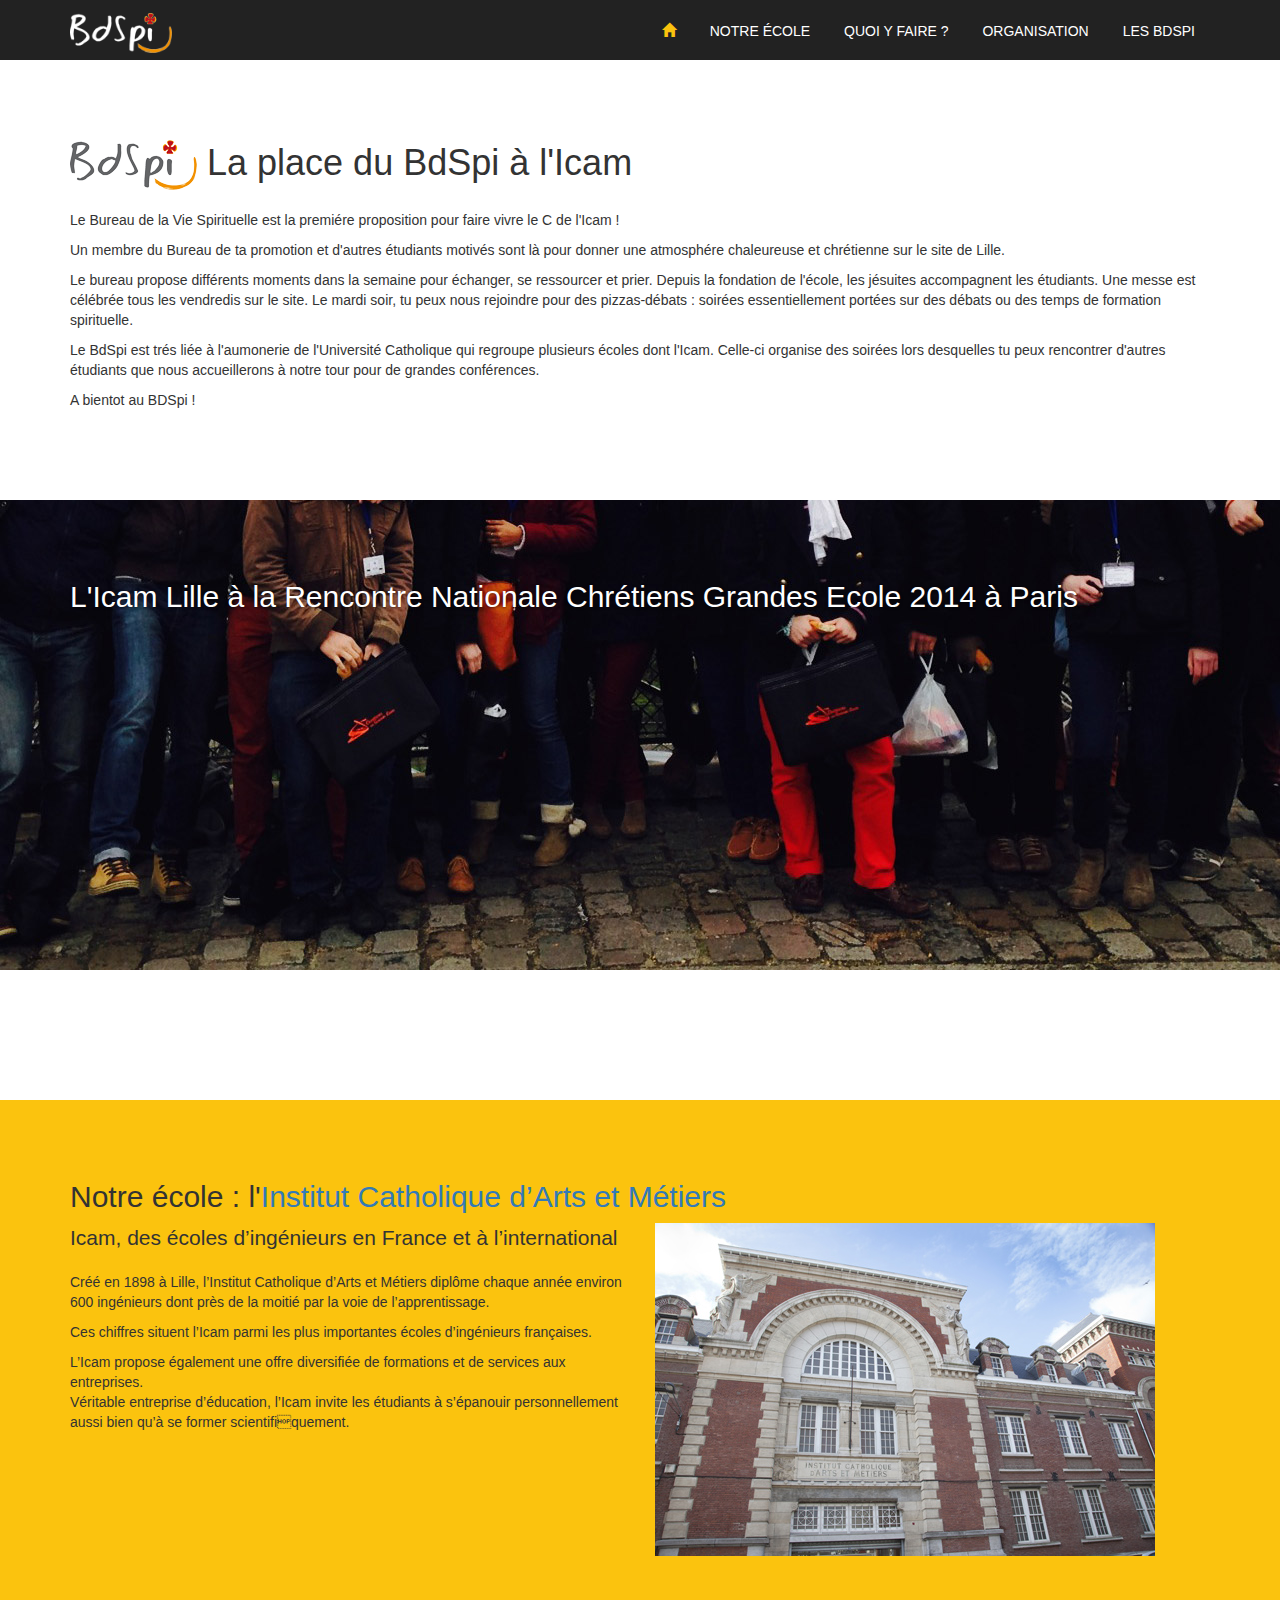
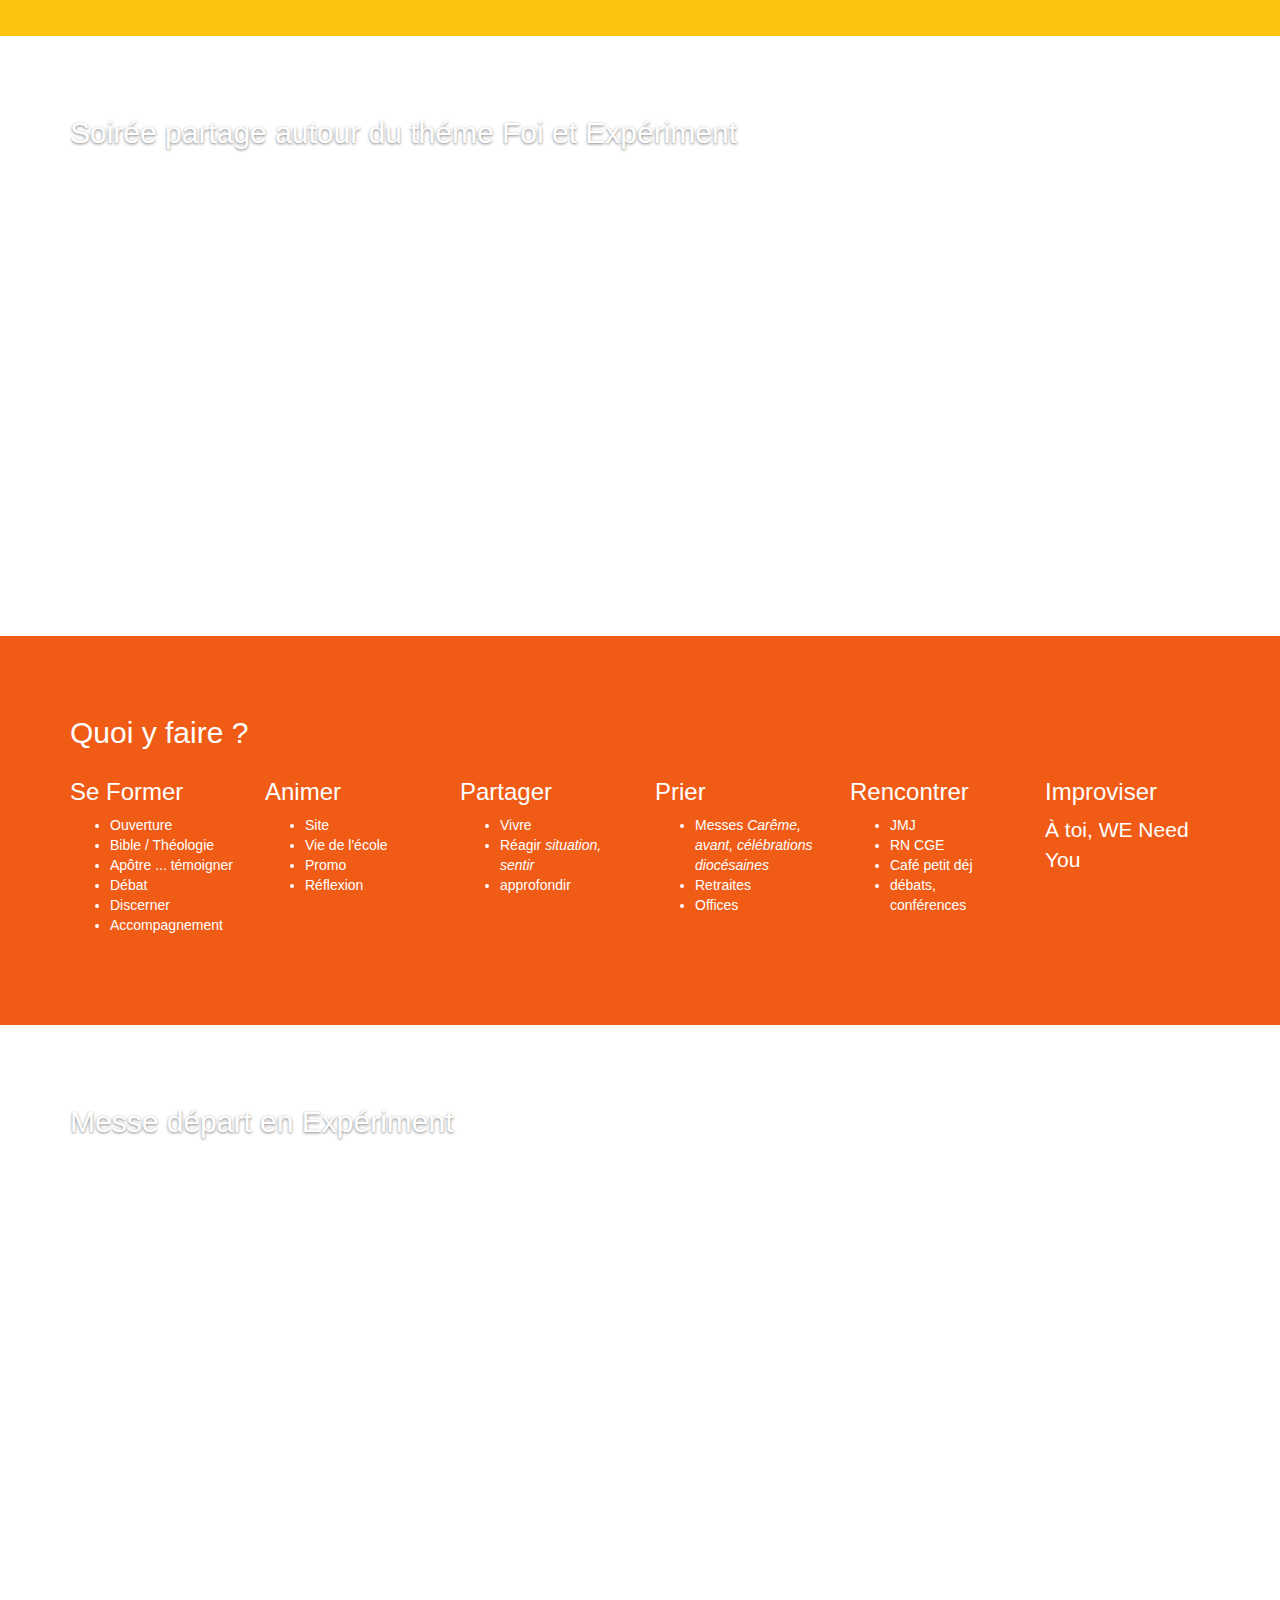
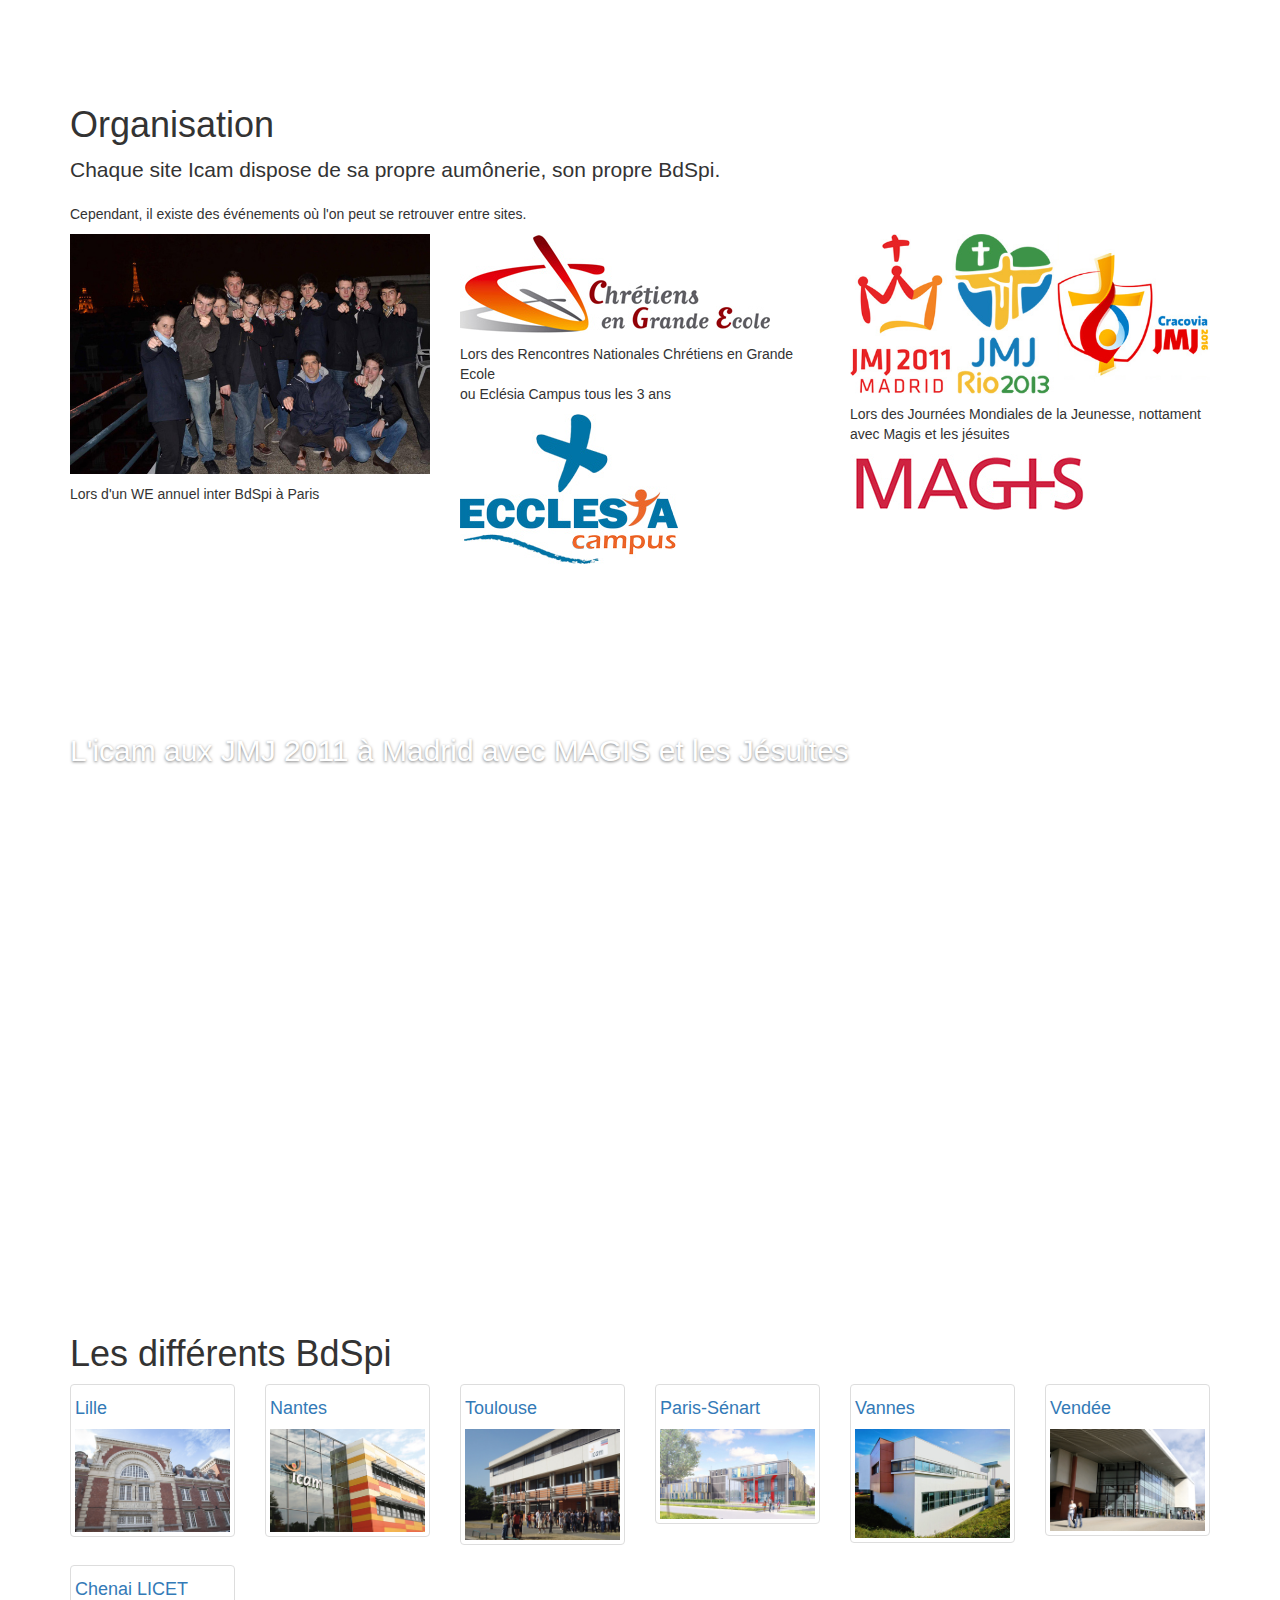
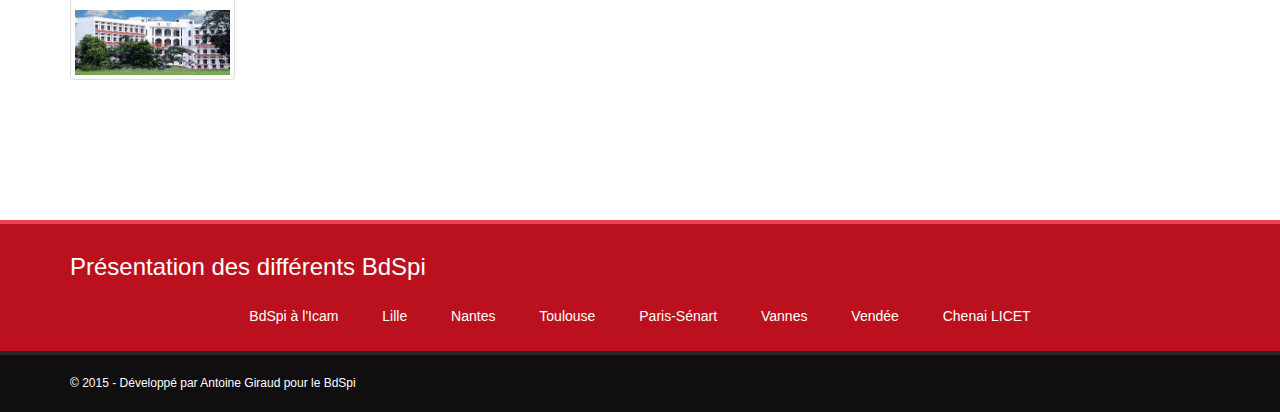
==== index.html @ 3c941e0c "let's go live" ====
<!DOCTYPE html>
<html lang="fr">
  <head>
    <meta charset="utf-8">
    <meta http-equiv="X-UA-Compatible" content="IE=edge">
    <meta name="viewport" content="width=device-width, initial-scale=1">
    <meta name="description" content="Présentation générale du BdSpi au sein des différents sites Icam">
    <meta name="author" content="Antoine Giraud pour les BdSpi Icam">
    <link rel="shortcut icon" href="favicon.png">
    <title>Présentation du BdSpi à l'Icam</title>

    <!-- Bootstrap -->
    <link href="css/bootstrap.min.css" rel="stylesheet">
    <link href="js/zoombox/zoombox.css" rel="stylesheet">
    <link href="css/style.css" rel="stylesheet">

    <!-- HTML5 shim and Respond.js for IE8 support of HTML5 elements and media queries -->
    <!-- WARNING: Respond.js doesn't work if you view the page via file:// -->
    <!--[if lt IE 9]>
      <script src="https://oss.maxcdn.com/html5shiv/3.7.2/html5shiv.min.js"></script>
      <script src="https://oss.maxcdn.com/respond/1.4.2/respond.min.js"></script>
    <![endif]-->
  </head>
  <body>
    <nav class="navbar" id="navbar">
      <div class="container">
        <a href="#" class="navbar-logo">
          <img src="img/logo_bdspi_blanc_small.png" alt="BdSpi">
        </a>
        <div class="navbar-menu">
          <a href="#" class="active"><span class="glyphicon glyphicon-home"></span></a>
          <a href="#notreEcole">Notre école</a>
          <a href="#activites">Quoi y faire ?</a>
          <a href="#organisation">Organisation</a>
          <a href="#sitesIcam">Les BdSpi</a>
        </div>
        <div class="navbar-ico-resp" id="navbar-ico-resp">
        </div>
      </div>
    </nav>
    <section class="content" id="content">
      <section class="section">
        <div class="container">
          <h1 id="about" class="head-title"><img src="img/logo_bdspi_small.png" alt="BdSpi"> La place du BdSpi à l'Icam</h1>
          <p class="lead">
            <p>Le Bureau de la Vie Spirituelle est la premiére proposition pour faire vivre le C de l'Icam !</p>
            <p>Un membre du Bureau de ta promotion et d'autres étudiants motivés sont là pour donner une atmosphére chaleureuse et chrétienne sur le site de Lille.</p>
            <p>Le bureau propose différents moments dans la semaine pour échanger, se ressourcer et prier. Depuis la fondation de l'école, les jésuites accompagnent les étudiants. Une messe est célébrée tous les vendredis sur le site. Le mardi soir, tu peux nous rejoindre pour des pizzas-débats : soirées essentiellement portées sur des débats ou des temps de formation spirituelle.</p>
            <p>Le BdSpi est trés liée à l'aumonerie de l'Université Catholique qui regroupe plusieurs écoles dont l'Icam. Celle-ci organise des soirées lors desquelles tu peux rencontrer d'autres étudiants que nous accueillerons à notre tour pour de grandes conférences.</p>
            <p>A bientot au BDSpi !</p>
          </p>
        </div>
      </section>
      <section class="section cover_pic rncge2014">
        <div class="container">
          <h2 class="head-title">L'Icam Lille à la Rencontre Nationale Chrétiens Grandes Ecole 2014 à Paris</h2>
        </div>
      </section>
      <section class="section jaune">
        <div class="container">
          <h2 id="notreEcole" class="head-title">Notre école : l'<a href="http://www.icam.fr/icam">Institut Catholique d’Arts et Métiers</a></h2>
          <div class="row">
            <div class="col-xs-12 col-md-6">
              <p class="lead">Icam, des écoles d’ingénieurs en France et à l’international</p>
              <p>Créé en 1898 à Lille, l’Institut Catholique d’Arts et Métiers diplôme chaque année environ 600 ingénieurs dont près de la moitié par la voie de l’apprentissage.</p>
              <p>Ces chiffres situent l’Icam parmi les plus importantes écoles d’ingénieurs françaises.</p>
              <p>L’Icam propose également une offre diversifiée de formations et de services aux entreprises.<br>
                Véritable entreprise d’éducation, l’Icam invite les étudiants à s’épanouir personnellement aussi bien qu’à se former scientifiquement.
              </p>
            </div>
            <div class="col-xs-12 col-md-6">
              <img src="img/sites/Icam_Lille_500.jpg" alt="Icam Lille Maison mère" style="max-width:100%"><br>
            </div>
          </div>
        </div>
      </section>
      <section class="section cover_pic foiEtExperiment">
        <div class="container">
          <h2 class="head-title">Soirée partage autour du théme Foi et Expériment</h2>
        </div><!-- /.container -->
      </section>
      <section class="section orange">
        <div class="container">
          <h2 id="activites" class="head-title">Quoi y faire ?</h2>
          <div class="row">
            <div class="col-xs-6 col-md-2">
              <h3>Se Former</h3>
              <ul>
                <li>Ouverture</li>
                <li>Bible / Théologie</li>
                <li>Apôtre ... témoigner</li>
                <li>Débat</li>
                <li>Discerner</li>
                <li>Accompagnement</li>
              </ul>
            </div>
            <div class="col-xs-6 col-md-2">
              <h3>Animer</h3>
              <ul>
                <li>Site</li>
                <li>Vie de l'école</li>
                <li>Promo</li>
                <li>Réflexion</li>
              </ul>
            </div>
            <div class="col-xs-6 col-md-2">
              <h3>Partager</h3>
              <ul>
                <li>Vivre</li>
                <li>Réagir <em>situation,  sentir</em></li>
                <li>approfondir</li>
              </ul>
            </div>
            <div class="col-xs-6 col-md-2">
              <h3>Prier</h3>
              <ul>
                <li>Messes <em>Carême, avant, célébrations diocésaines</em></li>
                <li>Retraites</li>
                <li>Offices</li>
              </ul>
            </div>
            <div class="col-xs-6 col-md-2">
              <h3>Rencontrer</h3>
              <ul>
                <li>JMJ</li>
                <li>RN CGE</li>
                <li>Café petit déj</li>
                <li>débats, conférences</li>
              </ul>
            </div>
            <div class="col-xs-6 col-md-2">
              <h3>Improviser</h3>
              <p class="lead">À toi, WE Need You</p>
            </div>
          </div>
        </div>
      </section>
      <section class="section cover_pic messe_interieur">
        <div class="container">
          <h2 class="head-title">Messe départ en Expériment</h2>
        </div><!-- /.container -->
      </section>
      <section class="section">
        <div class="container">
          <h1 class="head-title" id="organisation">Organisation</h1>
          <p class="lead">Chaque site Icam dispose de sa propre aumônerie, son propre BdSpi.</p>
          <p>Cependant, il existe des événements où l'on peut se retrouver entre sites.</p>
          <div class="row">
            <div class="col-sm-12 col-md-4">
              <p><img src="img/InterBdSpi_2013_light.jpg" alt="Photo WE InterBdSpi" style="max-width:100%;"></p>
              <p>Lors d'un WE annuel inter BdSpi à Paris</p>
            </div>
            <div class="col-sm-12 col-md-4">
              <p><a href="http://www.cgenational.com/rencontre-nationale-2014"><img src="img/CGE_100.jpg" alt="Chrétiens en Grandes Ecoles" style="max-width:100%;"></a></p>
              <p>
                Lors des Rencontres Nationales Chrétiens en Grande Ecole<br>
                ou Eclésia Campus tous les 3 ans
              </p>
              <p><a href="http://ecclesiacampus.fr/"><img src="img/logo-Ecclesia-Campus_small.jpg" alt="Chrétiens en Grandes Ecoles" style="max-width:100%;"></a></p>
            </div>
            <div class="col-sm-12 col-md-4">
              <p><a href="http://www.krakow2016.com/fr/"><img src="img/jmj_logos.jpg" alt="Logos JMJ" style="max-width:100%;"></a></p>
              <p>Lors des Journées Mondiales de la Jeunesse, nottament avec Magis et les jésuites</p>
              <p><a href="http://www.rji.fr/lacoloc/vous-avez-dit-mags/"><img src="img/magis_petite.jpg" alt="MAGIS" style="max-width:100%;"></a></p>
            </div>
          </div>
        </div><!-- /.container -->
      </section>
      <section class="section cover_pic jmj2011">
        <div class="container">
          <h2 class="head-title">L'icam aux JMJ 2011 à Madrid avec MAGIS et les Jésuites</h2>
        </div>
      </section>
      <section class="section">
        <div class="container">
          <h1 class="head-title" id="sitesIcam">Les différents BdSpi</h1>
          <div class="row">
            <div class="col-xs-6 col-md-2">
              <a href="lille.html" class="thumbnail" title="Icam Lille">
                <h4>Lille</h4>
                <img src="img/sites/Icam_Lille_335.jpg" alt="Icam Lille">
              </a>
            </div>
            <div class="col-xs-6 col-md-2">
              <a href="nantes.html" class="thumbnail" title="Icam Nantes">
                <h4>Nantes</h4>
                <img src="img/sites/Icam_Nantes_335.jpg" alt="Icam Nantes">
              </a>
            </div>
            <div class="col-xs-6 col-md-2">
              <a href="toulouse.html" class="thumbnail" title="Icam Toulouse">
                <h4>Toulouse</h4>
                <img src="img/sites/Icam_Toulouse_335.jpg" alt="Icam Toulouse">
              </a>
            </div>
            <div class="col-xs-6 col-md-2">
              <a href="paris_senart.html" class="thumbnail" title="Paris-Sénart">
                <h4>Paris-Sénart</h4>
                <img src="img/sites/Icam_Paris_335.jpg" alt="Paris-Sénart">
              </a>
            </div>
            <div class="col-xs-6 col-md-2">
              <a href="vannes.html" class="thumbnail" title="Vannes">
                <h4>Vannes</h4>
                <img src="img/sites/Icam_Vannes_335.jpg" alt="Vannes">
              </a>
            </div>
            <div class="col-xs-6 col-md-2">
              <a href="vendee.html" class="thumbnail" title="Vendée">
                <h4>Vendée</h4>
                <img src="img/sites/Icam_Vendee_335.jpg" alt="Vendée">
              </a>
            </div>
          </div>
          <div class="row">
            <div class="col-xs-6 col-md-2">
              <a href="chenai-licet.html" class="thumbnail" title="Chenai LICET">
                <h4>Chenai LICET</h4>
                <img src="img/sites/Icam_Licet_335.jpg" alt="Chenai LICET">
              </a>
            </div>
          </div>
        </div><!-- /.container -->
      </section>
      <!-- FOOTER -->
      <footer>
        <div class="partenaires">
          <div class="container">
            <h3>Présentation des différents BdSpi</h3>
            <div class="row">
              <div class="partenaire">
                <a href="index.html" title="BdSpi à l'Icam">BdSpi à l'Icam</a>
              </div>
              <div class="partenaire">
                <a href="lille.html" title="BdSpi Lille">Lille</a>
              </div>
              <div class="partenaire">
                <a href="nantes.html" title="BdSpi Nantes">Nantes</a>
              </div>
              <div class="partenaire">
                <a href="toulouse.html" title="BdSpi Toulouse">Toulouse</a>
              </div>
              <div class="partenaire">
                <a href="paris_senart.html" title="BdSpiParis-Sénart">Paris-Sénart</a>
              </div>
              <div class="partenaire">
                <a href="vannes.html" title="BdSpi Vannes">Vannes</a>
              </div>
              <div class="partenaire">
                <a href="vendee.html" title="BdSpi Vendée">Vendée</a>
              </div>
              <div class="partenaire">
                <a href="chenai-licet.html" title="BdSpi Chenai LICET">Chenai LICET</a>
              </div>
            </div>
          </div>
        </div>
        <div class="copyright">
          <div class="container">
            <p>© 2015 - Développé par Antoine Giraud pour le BdSpi</p>
          </div>
        </div>
      </footer>
    </section>

    <script src="js/jquery.js"></script>
    <script src="js/bootstrap.min.js"></script>
    <script type="text/javascript" src="js/zoombox/zoombox.js"></script>
    <script src="js/app.js"></script>
  </body>
</html>
---- js/zoombox/zoombox.css ----
/*[fmt]0A90-0A0A-2*/
#zoombox iframe,#zoombox img{
	border:none;
}
#zoombox .zoombox_mask{
	background-color:#000;
	position:fixed;
	width:100%;
	z-index:1051;
	height:100%;
	top:0;
	left:0;
}
#zoombox .zoombox_container{
	position:absolute;
	z-index:1052;
}
#zoombox .relative{
	position:relative;
}
#zoombox .zoombox_prev{
	position:absolute;
	top:0;
	left:0;
	width:50%;
	height:100%;
	cursor:pointer;
	/*+opacity:0;*/
	filter:alpha(opacity=0);
	-ms-filter:progid:DXImageTransform.Microsoft.Alpha(Opacity=0);
	-moz-opacity:0;
	opacity:0;
}
#zoombox .zoombox_prev:hover{
	/*+opacity:100%;*/
	filter:alpha(opacity=100);
	-ms-filter:progid:DXImageTransform.Microsoft.Alpha(Opacity=100);
	-moz-opacity:1;
	opacity:1;
}
#zoombox .zoombox_next{
	position:absolute;
	top:0;
	right:0;
	width:50%;
	height:100%;
	/*+opacity:0;*/
	filter:alpha(opacity=0);
	-ms-filter:progid:DXImageTransform.Microsoft.Alpha(Opacity=0);
	-moz-opacity:0;
	opacity:0;
}
#zoombox .zoombox_close,#zoombox .zoombox_next,#zoombox .zoombox_prev{
	cursor:pointer;
}
#zoombox .multimedia .zoombox_next,#zoombox .multimedia .zoombox_prev{
	display:none;
}
#zoombox .zoombox_next:hover{
	/*+opacity:100%;*/
	filter:alpha(opacity=100);
	-ms-filter:progid:DXImageTransform.Microsoft.Alpha(Opacity=100);
	-moz-opacity:1;
	opacity:1;
}
#zoombox .zoombox_gallery{
	position:fixed;
	z-index:1054;
	bottom:-60px;
	left:0;
	right:0;
	text-align:center;
	/*+opacity:85%;*/
	filter:alpha(opacity=85);
	-ms-filter:progid:DXImageTransform.Microsoft.Alpha(Opacity=85);
	-moz-opacity:0.85;
	opacity:0.85;
	cursor:pointer;
	width:auto;
	background-color:#050505;
	height:60px;
	overflow: hidden;
	display:none;
}
#zoombox .zoombox_gallery img{
	height:50px;
	padding:5px;
	/*+opacity:50%;*/
	filter:alpha(opacity=30);
	-ms-filter:progid:DXImageTransform.Microsoft.Alpha(Opacity=30);
	-moz-opacity:0.3;
	opacity:0.3;
}
#zoombox .zoombox_gallery img:hover,#zoombox .zoombox_gallery img.current{
	/*+opacity:100%;*/
	filter:alpha(opacity=100);
	-ms-filter:progid:DXImageTransform.Microsoft.Alpha(Opacity=100);
	-moz-opacity:1;
	opacity:1;
}
#zoombox_loader{
	background:url(img/loader.png) no-repeat left top;
	position:absolute;
	height:40px;
	width:40px;
	cursor:pointer;
	top:50%;
	left:50%;
	margin:-20px 0 0 -20px;
	z-index:1053;
}
/** Zoombox Theme **/
.zoombox .zoombox_container{
	background:#000;
	color:#666;
	/*+box-shadow:0px 0px 10px #000000;*/
	-moz-box-shadow:0px 0px 10px #000000;
	-webkit-box-shadow:0px 0px 10px #000000;
	-o-box-shadow:0px 0px 10px #000000;
	box-shadow:0px 0px 10px #000000;
	-moz-box-shadow:0 0 10px #000;
	-webkit-box-shadow:0 0 10px #000;
	-o-box-shadow:0 0 10px #000;
	box-shadow:0 0 10px #000;
}
.zoombox .content{
	background:#000;
}
.zoombox .zoombox_title{
	color:#FFF;
	/*+placement:anchor-top-left -1px -22px;*/
	position:absolute;
	left:-1px;
	top:-22px;
	/*+text-shadow:1px 1px #000000;*/
	-moz-text-shadow:1px 1px #000000;
	-webkit-text-shadow:1px 1px #000000;
	-o-text-shadow:1px 1px #000000;
	text-shadow:1px 1px #000000;
	-moz-text-shadow:1px 1px #000;
	-webkit-text-shadow:1px 1px #000;
	-o-text-shadow:1px 1px #000;
	text-shadow:1px 1px #000;
}
.zoombox .zoombox_close{
	background:url(img/close.png) no-repeat;
	width:30px;
	height:30px;
	/*+placement:anchor-top-right -15px -15px;*/
	position:absolute;
	right:-15px;
	top:-15px;
}
#zoombox.zoombox .zoombox_next{
	background:url(img/next.png) no-repeat right center;
}
#zoombox.zoombox .zoombox_prev{
	background:url(img/prev.png) no-repeat left center;
}
/** Lightbox Theme **/
.lightbox .zoombox_container{
	background:#FFF;
	margin-left:-30px;
	padding:10px 10px 37px;
	color:#666;
}
.lightbox .zoombox_close{
	background:url(img/lightclose.gif) no-repeat left top;
	width:66px;
	height:22px;
	top:auto;
	/*+placement:anchor-bottom-right 12px 6px;*/
	position:absolute;
	right:12px;
	bottom:6px;
}
.lightbox .zoombox_title{
	text-align:left;
}
.lightbox .zoombox_next{
	background:url(img/lightnext.gif) no-repeat right 50px;
}
.lightbox .zoombox_prev{
	background:url(img/lightprev.gif) no-repeat left 50px;
}
#zoombox.lightbox .zoombox_gallery{
	left:10px !important;
	right:10px;
	bottom:36px;
}
/** Pretty Photo Theme **/
.prettyphoto .zoombox_container{
	border:10px solid #0B0A0A;
	/*+border-radius:10px;*/
	-moz-border-radius:10px;
	-webkit-border-radius:10px;
	-khtml-border-radius:10px;
	border-radius:10px 10px 10px 10px;
	background:#FFF;
	padding:10px 10px 37px;
	margin-left:-20px;
	color:#797979;
}
.prettyphoto .zoombox_title{
	text-align:left;
}
.prettyphoto .zoombox_close{
	background:url(img/ppsprite.png);
	width:27px;
	height:24px;
	top:auto;
	/*+placement:anchor-bottom-right 6px 8px;*/
	position:absolute;
	right:6px;
	bottom:8px;
}
.prettyphoto .zoombox_next{
	background:url(img/ppnext.png) no-repeat right center;
}
.prettyphoto .zoombox_prev{
	background:url(img/ppprev.png) no-repeat left center;
}
.prettyphoto .multimedia .zoombox_next,.prettyphoto .multimedia .zoombox_prev{
	display:none;
}
#zoombox.prettyphoto .zoombox_gallery{
	left:10px !important;
	right:10px;
	bottom:36px;
}
/** Dark Pretty Photo Theme **/
.darkprettyphoto .zoombox_container{
	/*+border-radius:10px;*/
	-moz-border-radius:10px;
	-webkit-border-radius:10px;
	-khtml-border-radius:10px;
	border-radius:10px 10px 10px 10px;
	background:#0C0C0C;
	padding:10px 10px 37px;
	margin-left:-30px;
	color:#828282;
}
.darkprettyphoto .zoombox_title{
	/*[empty]position:;*/
	text-align:left;
}
.darkprettyphoto .zoombox_close{
	background:url(img/ppsprite.png);
	width:27px;
	height:24px;
	top:auto;
	/*+placement:anchor-bottom-right 2px 6px;*/
	position:absolute;
	right:2px;
	bottom:6px;
}
.darkprettyphoto .zoombox_next{
	background:url(img/ppnext.png) no-repeat right center;
}
.darkprettyphoto .zoombox_prev{
	background:url(img/ppprev.png) no-repeat left center;
}
.darkprettyphoto .multimedia .zoombox_next,.darkprettyphoto .multimedia .zoombox_prev{
	display:none;
}
#zoombox.darkprettyphoto .zoombox_gallery{
	left:10px !important;
	right:10px;
	bottom:36px;
}
/** Simple Theme **/
.simple .zoombox_container{
	background:#000;
}
.simple .zoombox_title{
	color:#FFF;
	/*+placement:anchor-top-left -1px -22px;*/
	position:absolute;
	left:-1px;
	top:-22px;
	/*+text-shadow:1px 1px #000000;*/
	-moz-text-shadow:1px 1px #000000;
	-webkit-text-shadow:1px 1px #000000;
	-o-text-shadow:1px 1px #000000;
	text-shadow:1px 1px #000000;
	-moz-text-shadow:1px 1px #000;
	-webkit-text-shadow:1px 1px #000;
	-o-text-shadow:1px 1px #000;
	text-shadow:1px 1px #000;
}
#zoombox.simple .zoombox_next{
	background:url(img/simplenav.png) no-repeat -20px center;
	/*+opacity:100%;*/
	filter:alpha(opacity=100);
	-ms-filter:progid:DXImageTransform.Microsoft.Alpha(Opacity=100);
	-moz-opacity:1;
	opacity:1;
	right:-20px;
	width:20px;
}
#zoombox.simple .zoombox_next:hover{
	background-position-x:left;
}
#zoombox.simple .zoombox_prev{
	background:url(img/simplenav.png) no-repeat -40px center;
	/*+opacity:100%;*/
	filter:alpha(opacity=100);
	-ms-filter:progid:DXImageTransform.Microsoft.Alpha(Opacity=100);
	-moz-opacity:1;
	opacity:1;
	left:-20px;
	width:20px;
}
#zoombox.simple .zoombox_prev:hover{
	background-position-x:-60px;
}
.simple .zoombox_prev{
	background:url(img/ppprev.png) no-repeat left center;
}
.simple .zoombox_close{
	background:url(img/simpleclose.png) no-repeat;
	width:30px;
	height:30px;
	position:absolute;
	top:0;
	right:-10px;
}

#zoombox.simple .multimedia .zoombox_next,#zoombox.simple .multimedia .zoombox_prev{
	display:block;
}
---- css/style.css ----
*{-moz-box-sizing:border-box;-webkit-box-sizing:border-box;box-sizing:border-box}.cover_pic{-moz-background-size:cover;-o-background-size:cover;-webkit-background-size:cover;background-size:cover;color:#fff;text-shadow:0 1px 3px rgba(0,0,0,0.5);height:600px}.entreeCouvent{background:url(../img/casa.jpg) no-repeat top center fixed}.viewCouvent{background:url(../img/view_couvent.jpg) no-repeat top center fixed}.aupieddeluniversite{background:url(../img/aupieddeluniversite.jpg) no-repeat top center fixed}.leglise{background:url(../img/leglise.jpg) no-repeat top center fixed}.rncge2014{background:url(../img/icamRN-CGE2014.jpg) no-repeat top center fixed}.foiEtExperiment{background:url(../img/foiEtExperiment.jpg) no-repeat top center fixed}.equipe2015{background:url(../img/equipe2015.jpg) no-repeat top center fixed}.jmj2011{background:url(../img/jmj2011.jpg) no-repeat top center fixed}.messe_courshonneur{background:url(../img/messe_courshonneur.jpg) no-repeat top center fixed}.messe_interieur{background:url(../img/messe_interieur.jpg) no-repeat top center fixed}.cannonisation2papes{background:url(../img/cannonisation2papes.jpg) no-repeat top center fixed}.laCatho{background:url(../img/laCatho.jpg) no-repeat top center fixed}.glyphicon-croix_bdspi{background-image:url("../img/croix_bdspi.png");background-position:0 0;background-size:24px 24px;height:24px;width:24px}.glyphicon-croix_bdspi:before{content:""}.glyphicon-i_bdspi{background-image:url("../img/i_bdspi.png");background-position:0 0;background-size:24px 24px;height:24px;width:24px}.glyphicon-i_bdspi:before{content:""}header{background:url(../img/casa.jpg) no-repeat top center fixed;-moz-background-size:cover;-o-background-size:cover;-webkit-background-size:cover;background-size:cover}header .bg-cover{position:absolute;right:0;left:0;bottom:0;z-index:1;height:100%;background-color:rgba(0,5,8,0.75)}.header-content{position:fixed;right:0;left:0;top:20%;z-index:2;text-align:center;color:#FFF}.header-content h1{padding-top:20px;letter-spacing:2px;font-size:56px}.header-content p{line-height:1.5em;font-size:18px;padding:50px 100px}.header-btns{margin:10px 0}.scroll-down{position:absolute;right:0;left:0;bottom:0;text-align:center}.navbar{position:fixed;top:0;right:0;left:0;z-index:3;-moz-transition-property:all;-o-transition-property:all;-webkit-transition-property:all;transition-property:all;-moz-transition-duration:0.8s;-o-transition-duration:0.8s;-webkit-transition-duration:0.8s;transition-duration:0.8s}.navbar{height:60px;line-height:60px;background:#222}.navbar .navbar-logo,.navbar .navbar-menu{display:block}.navbar-logo{float:left;font-size:24px;color:#FFF;text-decoration:none;display:none}.navbar-logo img{height:40px;vertical-align:middle}.navbar-logo:hover,.navbar-logo:active,.navbar-logo:focus{color:#fff;text-decoration:none}.navbar-menu{overflow:hidden;text-align:right}.navbar-menu a{text-decoration:none;text-transform:uppercase;font-size:14px;color:#FFF;padding:0 15px}.navbar-menu .active{color:#fbc30e}.btn{text-decoration:none;-moz-border-radius:5px;-webkit-border-radius:5px;border-radius:5px;padding:10px 20px;margin:0 10px;-moz-transition-property:all;-o-transition-property:all;-webkit-transition-property:all;transition-property:all;-moz-transition-duration:0.8s;-o-transition-duration:0.8s;-webkit-transition-duration:0.8s;transition-duration:0.8s}.btn-transparent{border:1px solid #FFF;color:#FFF}.btn-transparent:hover{background:#FFF;color:#000}.btn-yellow{background:#fec503;color:#000;border:1px solid #fec503}.btn-yellow:hover{background:transparent;color:#FFF}.content{position:absolute;right:0;left:0}.navbar{z-index:100;-moz-border-radius:0;-webkit-border-radius:0;border-radius:0}#cover{z-index:10}#content{padding-top:60px;z-index:50}.section .head-title{padding-top:80px;margin-top:0}.section.noHeadTitle{padding-top:80px}.address{margin-bottom:10px}.section{padding-bottom:80px}.bleu{background-color:#1082ce;color:#fff}.bleu a{color:#f05c16}.vert{background-color:#009b34;color:#fff}.jaune{background-color:#fbc30e}.orange{background-color:#f05c16;color:#fff}.rouge{background-color:#bb111e;color:#fff}dl.dl-icons dt{width:16px}dl.dl-icons dd{margin-left:30px}footer{margin-top:40px;color:#fff;background-color:#bb111e}footer a{color:#fff}footer a:hover{color:#fff}footer .divers{padding:20px 0}footer .partenaires{padding:10px 0;border-top:4px solid #ee4451}.partenaires .row{text-align:center}.partenaires .partenaire,.partenaires .nos_partenaires{display:inline-block;margin:15px 20px}footer .copyright{padding:20px 0;font-size:12px;background:none repeat scroll 0 0 #100e0f;border-top:4px solid #2a2526}footer .copyright p{margin-bottom:0}
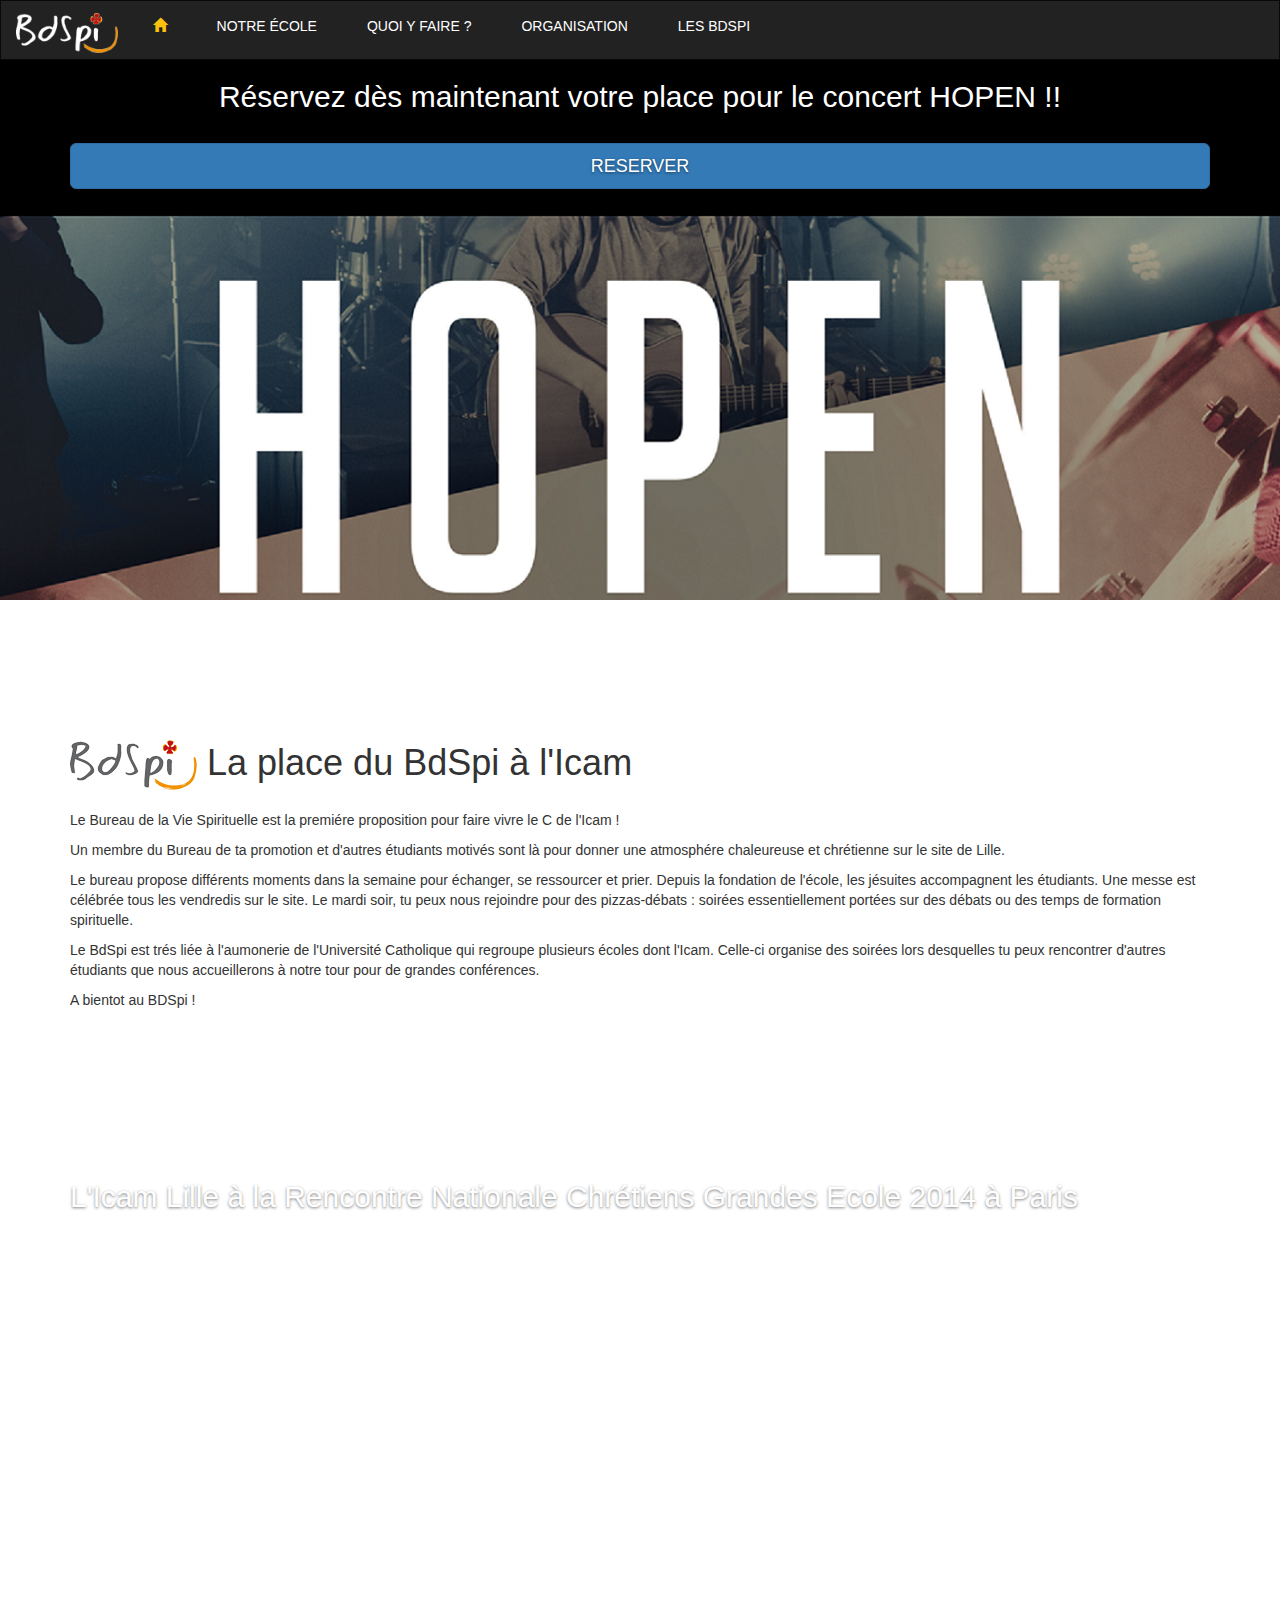
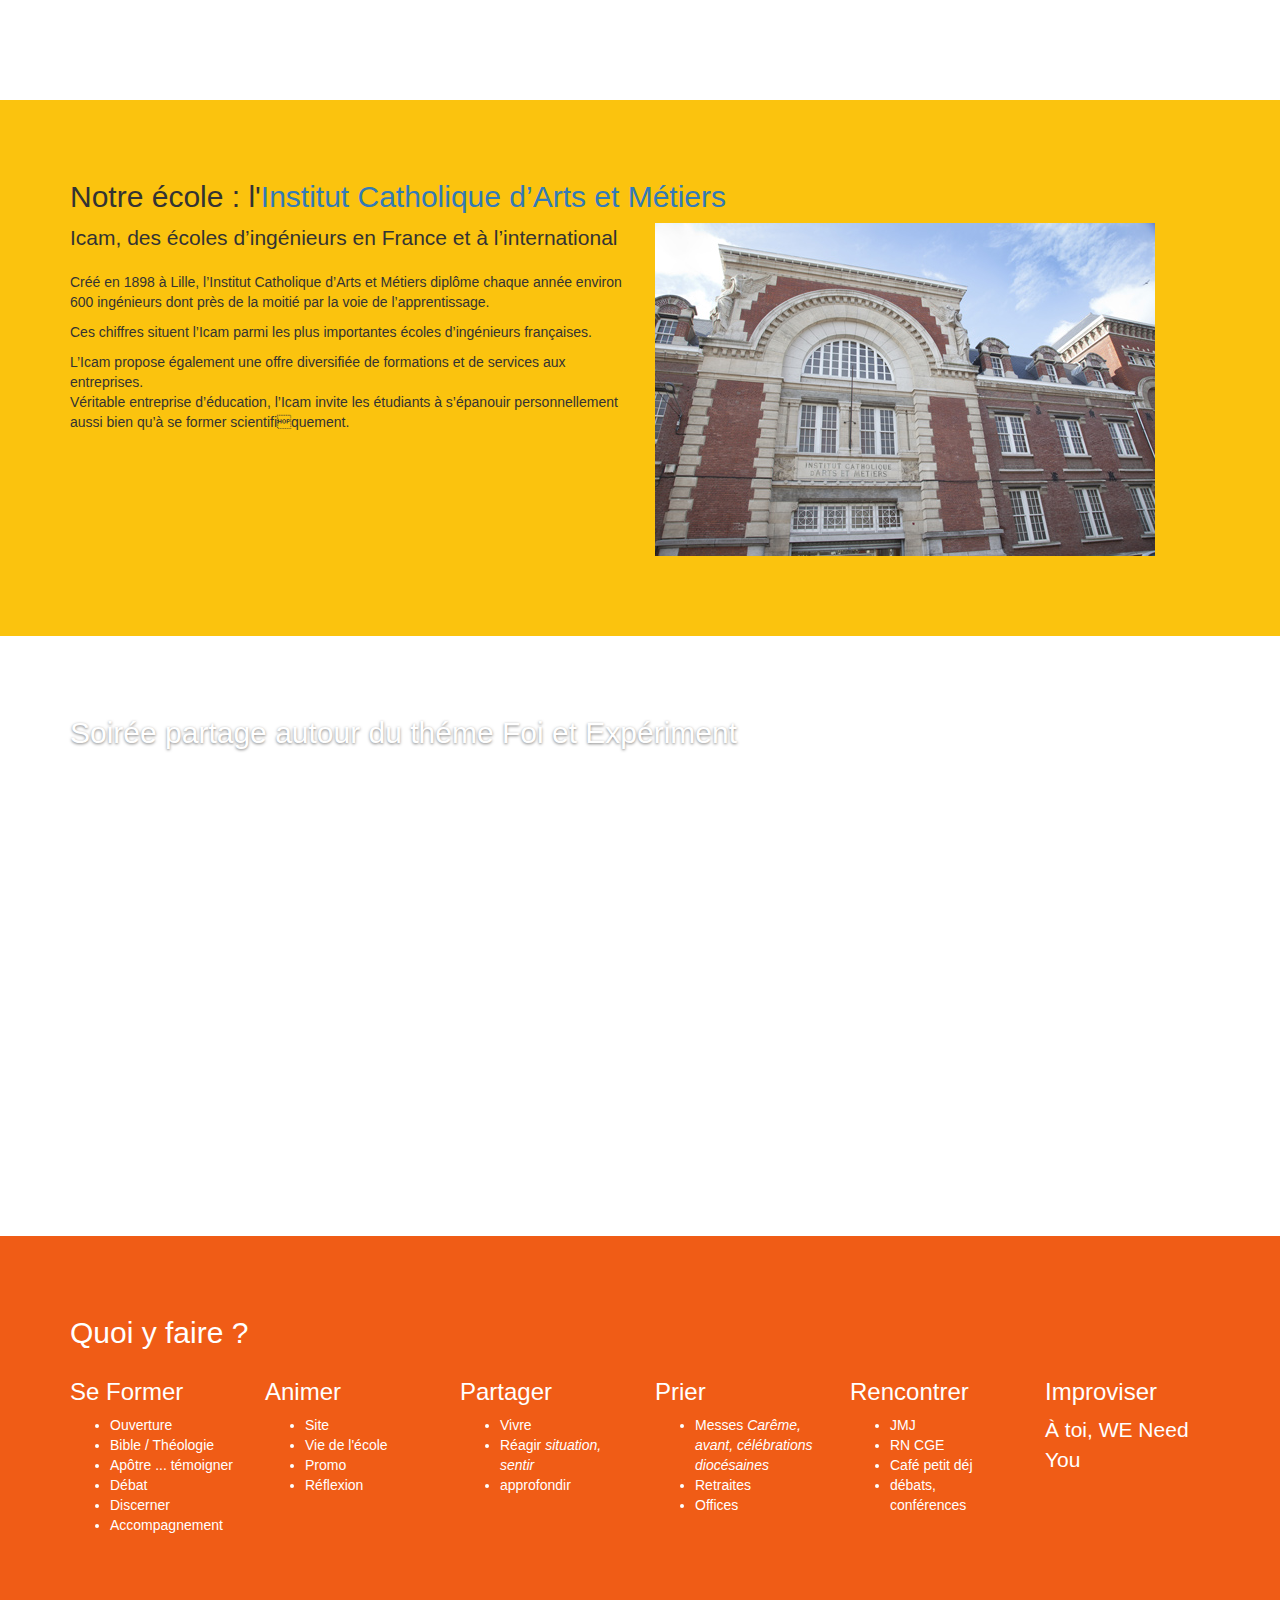
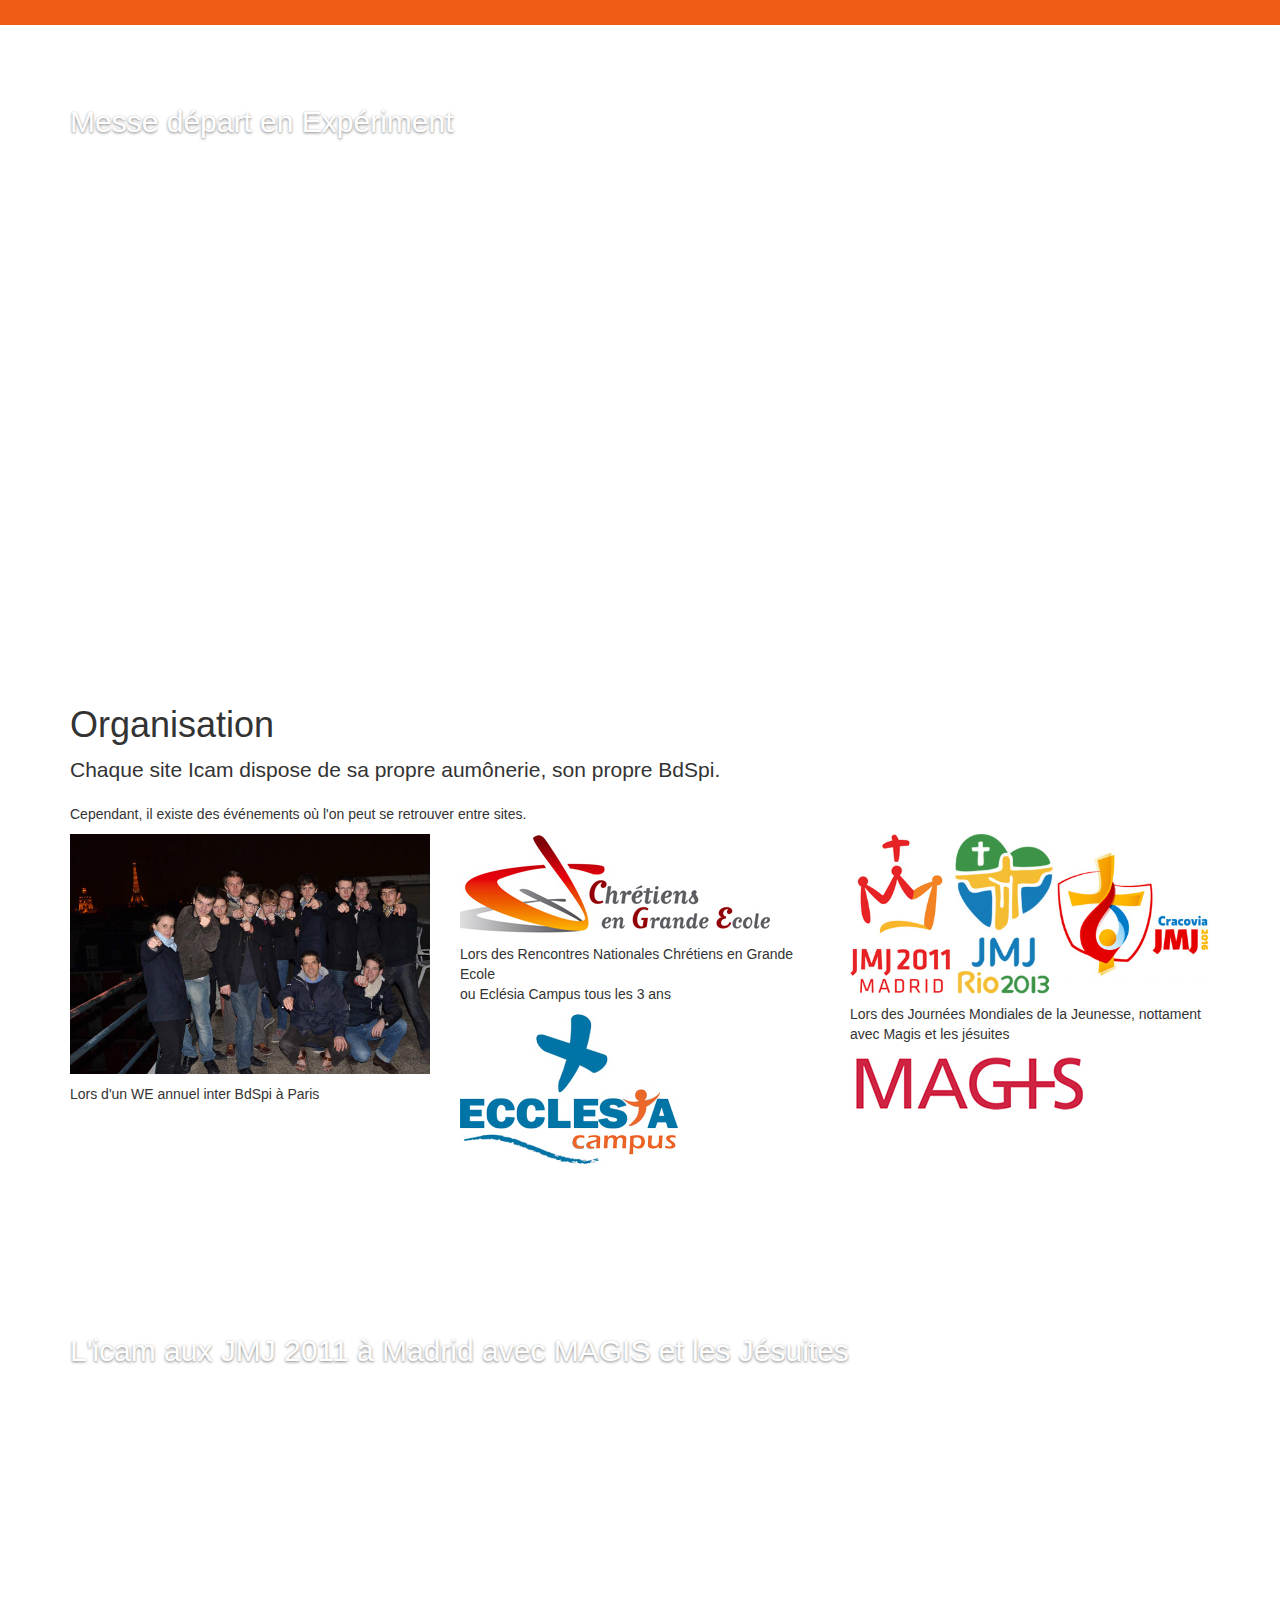
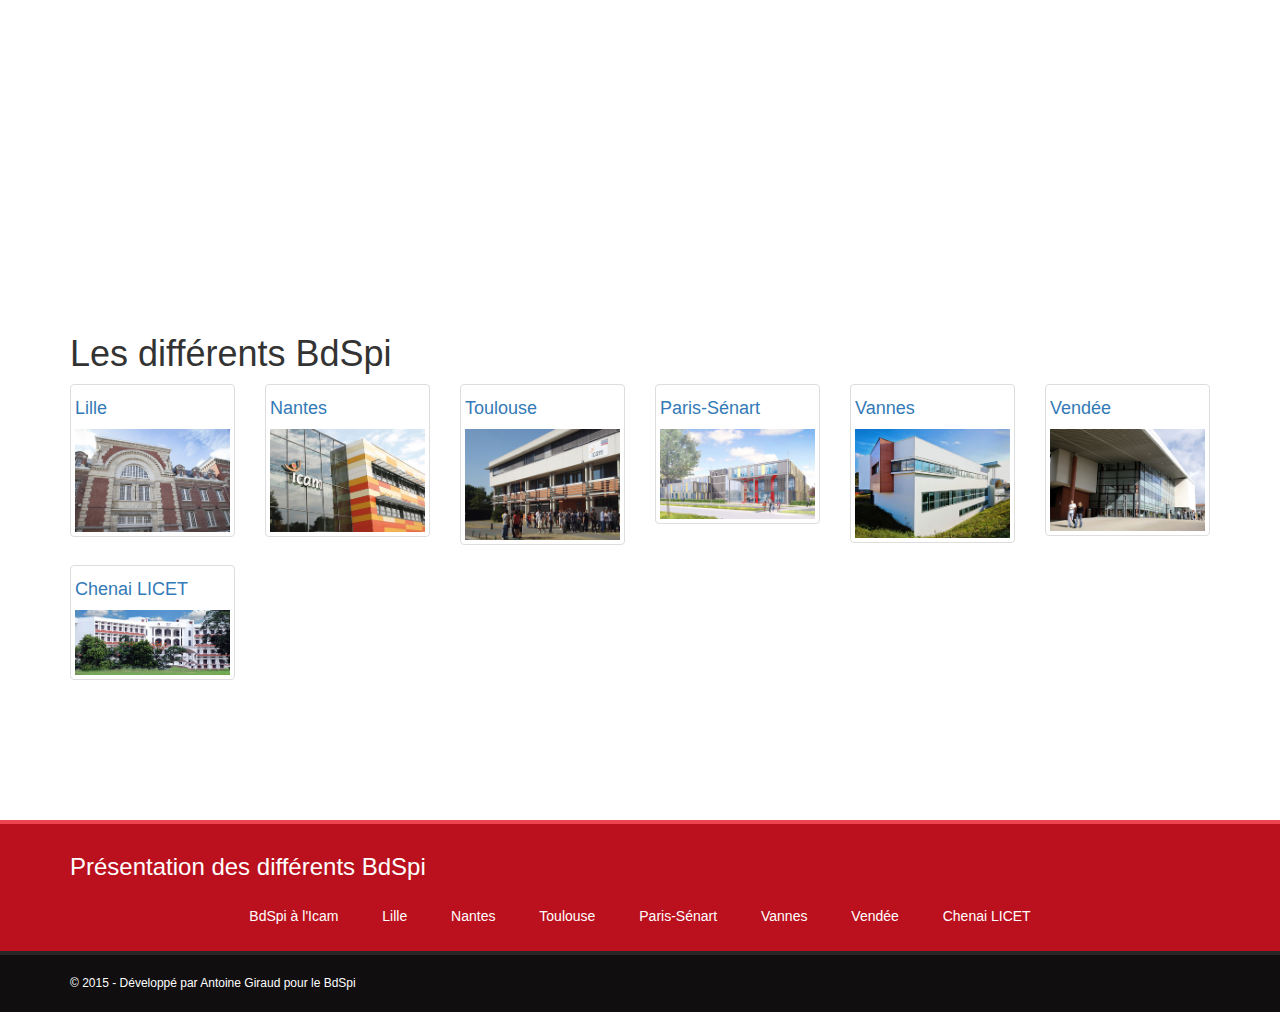
==== commit c58d1784: "Modification du menu pour éviter un bug sur les portables o_O" ====
--- a/index.html
+++ b/index.html
@@ -22,7 +22,7 @@
     <![endif]-->
   </head>
   <body>
-    <nav class="navbar" id="navbar">
+    <!-- <nav class="navbar" id="navbar">
       <div class="container">
         <a href="#" class="navbar-logo">
           <img src="img/logo_bdspi_blanc_small.png" alt="BdSpi">
@@ -30,14 +30,44 @@
         <div class="navbar-menu">
           <a href="#" class="active"><span class="glyphicon glyphicon-home"></span></a>
           <a href="#notreEcole">Notre école</a>
-          <a href="#activites">Quoi y faire ?</a>
+          <a href="#notreEcole">Notre école</a>
           <a href="#organisation">Organisation</a>
           <a href="#sitesIcam">Les BdSpi</a>
         </div>
         <div class="navbar-ico-resp" id="navbar-ico-resp">
         </div>
       </div>
-    </nav>
+    </nav> -->
+    <nav class="navbar navbar-inverse" id="navbar">
+  <div class="container-fluid">
+        <a href="#" class="navbar-logo">
+          <img src="img/logo_bdspi_blanc_small.png" alt="BdSpi">
+        </a>
+    <div class="navbar-header">
+      <button type="button" class="navbar-toggle" data-toggle="collapse" data-target="#myNavbar">
+        <span class="icon-bar"></span>
+        <span class="icon-bar"></span>
+        <span class="icon-bar"></span>                        
+      </button>
+    </div>
+    <div class="collapse navbar-collapse" id="myNavbar">
+      <ul class="nav navbar-nav">
+          <li><a href="#" class="active"><span class="glyphicon glyphicon-home"></span></a></li>
+          <li><a href="#notreEcole">Notre école</a></li>
+          <li><a href="#activites">Quoi y faire ?</a></li>
+          <li><a href="#organisation">Organisation</a></li>
+          <li><a href="#sitesIcam">Les BdSpi</a></li>
+      </ul>
+    </div>
+    <div class="navbar-ico-resp" id="navbar-ico-resp">
+  </div>
+</nav>
+ <section class="section cover_pic hopen">
+        <div class="container">
+          <h2 class="head-title" style="text-align:center">Réservez dès maintenant votre place pour le concert HOPEN !!</h2><br>
+          <a class="btn btn-primary btn-lg center-block" href="https://lydia-app.com/collect/bdspi-concert-hopen-2016">RESERVER</a>
+        </div>
+      </section>
     <section class="content" id="content">
       <section class="section">
         <div class="container">
--- a/css/style.css
+++ b/css/style.css
@@ -1 +1,2 @@
-*{-moz-box-sizing:border-box;-webkit-box-sizing:border-box;box-sizing:border-box}.cover_pic{-moz-background-size:cover;-o-background-size:cover;-webkit-background-size:cover;background-size:cover;color:#fff;text-shadow:0 1px 3px rgba(0,0,0,0.5);height:600px}.entreeCouvent{background:url(../img/casa.jpg) no-repeat top center fixed}.viewCouvent{background:url(../img/view_couvent.jpg) no-repeat top center fixed}.aupieddeluniversite{background:url(../img/aupieddeluniversite.jpg) no-repeat top center fixed}.leglise{background:url(../img/leglise.jpg) no-repeat top center fixed}.rncge2014{background:url(../img/icamRN-CGE2014.jpg) no-repeat top center fixed}.foiEtExperiment{background:url(../img/foiEtExperiment.jpg) no-repeat top center fixed}.equipe2015{background:url(../img/equipe2015.jpg) no-repeat top center fixed}.jmj2011{background:url(../img/jmj2011.jpg) no-repeat top center fixed}.messe_courshonneur{background:url(../img/messe_courshonneur.jpg) no-repeat top center fixed}.messe_interieur{background:url(../img/messe_interieur.jpg) no-repeat top center fixed}.cannonisation2papes{background:url(../img/cannonisation2papes.jpg) no-repeat top center fixed}.laCatho{background:url(../img/laCatho.jpg) no-repeat top center fixed}.glyphicon-croix_bdspi{background-image:url("../img/croix_bdspi.png");background-position:0 0;background-size:24px 24px;height:24px;width:24px}.glyphicon-croix_bdspi:before{content:""}.glyphicon-i_bdspi{background-image:url("../img/i_bdspi.png");background-position:0 0;background-size:24px 24px;height:24px;width:24px}.glyphicon-i_bdspi:before{content:""}header{background:url(../img/casa.jpg) no-repeat top center fixed;-moz-background-size:cover;-o-background-size:cover;-webkit-background-size:cover;background-size:cover}header .bg-cover{position:absolute;right:0;left:0;bottom:0;z-index:1;height:100%;background-color:rgba(0,5,8,0.75)}.header-content{position:fixed;right:0;left:0;top:20%;z-index:2;text-align:center;color:#FFF}.header-content h1{padding-top:20px;letter-spacing:2px;font-size:56px}.header-content p{line-height:1.5em;font-size:18px;padding:50px 100px}.header-btns{margin:10px 0}.scroll-down{position:absolute;right:0;left:0;bottom:0;text-align:center}.navbar{position:fixed;top:0;right:0;left:0;z-index:3;-moz-transition-property:all;-o-transition-property:all;-webkit-transition-property:all;transition-property:all;-moz-transition-duration:0.8s;-o-transition-duration:0.8s;-webkit-transition-duration:0.8s;transition-duration:0.8s}.navbar{height:60px;line-height:60px;background:#222}.navbar .navbar-logo,.navbar .navbar-menu{display:block}.navbar-logo{float:left;font-size:24px;color:#FFF;text-decoration:none;display:none}.navbar-logo img{height:40px;vertical-align:middle}.navbar-logo:hover,.navbar-logo:active,.navbar-logo:focus{color:#fff;text-decoration:none}.navbar-menu{overflow:hidden;text-align:right}.navbar-menu a{text-decoration:none;text-transform:uppercase;font-size:14px;color:#FFF;padding:0 15px}.navbar-menu .active{color:#fbc30e}.btn{text-decoration:none;-moz-border-radius:5px;-webkit-border-radius:5px;border-radius:5px;padding:10px 20px;margin:0 10px;-moz-transition-property:all;-o-transition-property:all;-webkit-transition-property:all;transition-property:all;-moz-transition-duration:0.8s;-o-transition-duration:0.8s;-webkit-transition-duration:0.8s;transition-duration:0.8s}.btn-transparent{border:1px solid #FFF;color:#FFF}.btn-transparent:hover{background:#FFF;color:#000}.btn-yellow{background:#fec503;color:#000;border:1px solid #fec503}.btn-yellow:hover{background:transparent;color:#FFF}.content{position:absolute;right:0;left:0}.navbar{z-index:100;-moz-border-radius:0;-webkit-border-radius:0;border-radius:0}#cover{z-index:10}#content{padding-top:60px;z-index:50}.section .head-title{padding-top:80px;margin-top:0}.section.noHeadTitle{padding-top:80px}.address{margin-bottom:10px}.section{padding-bottom:80px}.bleu{background-color:#1082ce;color:#fff}.bleu a{color:#f05c16}.vert{background-color:#009b34;color:#fff}.jaune{background-color:#fbc30e}.orange{background-color:#f05c16;color:#fff}.rouge{background-color:#bb111e;color:#fff}dl.dl-icons dt{width:16px}dl.dl-icons dd{margin-left:30px}footer{margin-top:40px;color:#fff;background-color:#bb111e}footer a{color:#fff}footer a:hover{color:#fff}footer .divers{padding:20px 0}footer .partenaires{padding:10px 0;border-top:4px solid #ee4451}.partenaires .row{text-align:center}.partenaires .partenaire,.partenaires .nos_partenaires{display:inline-block;margin:15px 20px}footer .copyright{padding:20px 0;font-size:12px;background:none repeat scroll 0 0 #100e0f;border-top:4px solid #2a2526}footer .copyright p{margin-bottom:0}
+
+*{-moz-box-sizing:border-box;-webkit-box-sizing:border-box;box-sizing:border-box}.cover_pic{-moz-background-size:cover;-o-background-size:cover;-webkit-background-size:cover;background-size:cover;color:#fff;text-shadow:0 1px 3px rgba(0,0,0,0.5);height:600px}.hopen{ background:url(../img/hopen.png) no-repeat top center fixed;}.entreeCouvent{background:url(../img/casa.jpg) no-repeat top center fixed}.viewCouvent{background:url(../img/view_couvent.jpg) no-repeat top center fixed}.aupieddeluniversite{background:url(../img/aupieddeluniversite.jpg) no-repeat top center fixed}.leglise{background:url(../img/leglise.jpg) no-repeat top center fixed}.rncge2014{background:url(../img/icamRN-CGE2014.jpg) no-repeat top center fixed}.foiEtExperiment{background:url(../img/foiEtExperiment.jpg) no-repeat top center fixed}.equipe2015{background:url(../img/equipe2015.jpg) no-repeat top center fixed}.jmj2011{background:url(../img/jmj2011.jpg) no-repeat top center fixed}.messe_courshonneur{background:url(../img/messe_courshonneur.jpg) no-repeat top center fixed}.messe_interieur{background:url(../img/messe_interieur.jpg) no-repeat top center fixed}.cannonisation2papes{background:url(../img/cannonisation2papes.jpg) no-repeat top center fixed}.laCatho{background:url(../img/laCatho.jpg) no-repeat top center fixed}.glyphicon-croix_bdspi{background-image:url("../img/croix_bdspi.png");background-position:0 0;background-size:24px 24px;height:24px;width:24px}.glyphicon-croix_bdspi:before{content:""}.glyphicon-i_bdspi{background-image:url("../img/i_bdspi.png");background-position:0 0;background-size:24px 24px;height:24px;width:24px}.glyphicon-i_bdspi:before{content:""}header{background:url(../img/casa.jpg) no-repeat top center fixed;-moz-background-size:cover;-o-background-size:cover;-webkit-background-size:cover;background-size:cover}header .bg-cover{position:absolute;right:0;left:0;bottom:0;z-index:1;height:100%;background-color:rgba(0,5,8,0.75)}.header-content{position:fixed;right:0;left:0;top:20%;z-index:2;text-align:center;color:#FFF}.header-content h1{padding-top:20px;letter-spacing:2px;font-size:56px}.header-content p{line-height:1.5em;font-size:18px;padding:50px 100px}.header-btns{margin:10px 0}.scroll-down{position:absolute;right:0;left:0;bottom:0;text-align:center}.navbar{position:fixed;top:0;right:0;left:0;z-index:3;-moz-transition-property:all;-o-transition-property:all;-webkit-transition-property:all;transition-property:all;-moz-transition-duration:0.8s;-o-transition-duration:0.8s;-webkit-transition-duration:0.8s;transition-duration:0.8s}.navbar{height:60px;line-height:60px;background:#222}.navbar .navbar-logo,.navbar .navbar-nav{display:block}.navbar-logo{float:left;font-size:24px;color:#FFF;text-decoration:none;display:none}.navbar-logo img{height:40px;vertical-align:middle}.navbar-logo:hover,.navbar-logo:active,.navbar-logo:focus{color:#fff;text-decoration:none}.navbar-nav{overflow:hidden;text-align:right}.navbar-nav li{margin-left:20px;}.navbar-nav a{text-decoration:none;text-transform:uppercase;font-size:14px;color:#FFF !important;padding:0 15px}.navbar-nav .active{color:#fbc30e !important}/*.btn{text-decoration:none;-moz-border-radius:5px;-webkit-border-radius:5px;border-radius:5px;padding:10px 20px;margin:0 10px;-moz-transition-property:all;-o-transition-property:all;-webkit-transition-property:all;transition-property:all;-moz-transition-duration:0.8s;-o-transition-duration:0.8s;-webkit-transition-duration:0.8s;transition-duration:0.8s}*//*.btn-transparent{border:1px solid #FFF;color:#FFF}.btn-transparent:hover{background:#FFF;color:#000}.btn-yellow{background:#fec503;color:#000;border:1px solid #fec503}.btn-yellow:hover{background:transparent;color:#FFF}*/.content{position:absolute;right:0;left:0}.navbar{z-index:100;-moz-border-radius:0;-webkit-border-radius:0;border-radius:0}#cover{z-index:10}#content{padding-top:60px;z-index:50}.section .head-title{padding-top:80px;margin-top:0}.section.noHeadTitle{padding-top:80px}.address{margin-bottom:10px}.section{padding-bottom:80px}.bleu{background-color:#1082ce;color:#fff}.bleu a{color:#f05c16}.vert{background-color:#009b34;color:#fff}.jaune{background-color:#fbc30e}.orange{background-color:#f05c16;color:#fff}.rouge{background-color:#bb111e;color:#fff}dl.dl-icons dt{width:16px}dl.dl-icons dd{margin-left:30px}footer{margin-top:40px;color:#fff;background-color:#bb111e}footer a{color:#fff}footer a:hover{color:#fff}footer .divers{padding:20px 0}footer .partenaires{padding:10px 0;border-top:4px solid #ee4451}.partenaires .row{text-align:center}.partenaires .partenaire,.partenaires .nos_partenaires{display:inline-block;margin:15px 20px}footer .copyright{padding:20px 0;font-size:12px;background:none repeat scroll 0 0 #100e0f;border-top:4px solid #2a2526}footer .copyright p{margin-bottom:0}
